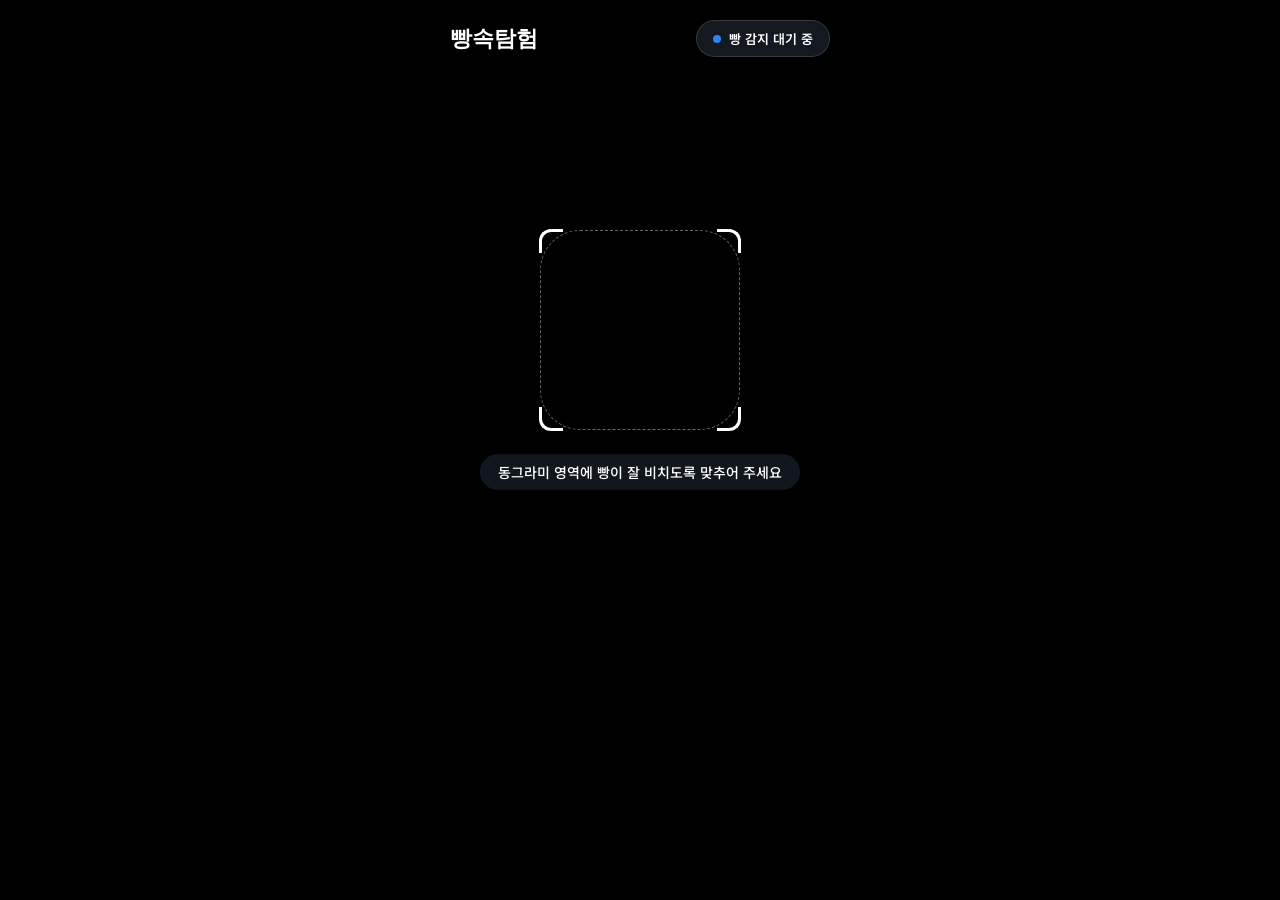
==== ar.html @ bdf353a8 "feat: Add clean ar.html for cache-bypassing Naver browser" ====
<!DOCTYPE html>
<html lang="ko">
<head>
    <meta charset="utf-8">
    <meta name="viewport" content="width=device-width, initial-scale=1.0, user-scalable=no">
    <title>빵속탐험 - 웹 AR</title>
    <link href="https://fonts.googleapis.com/css2?family=Noto+Sans+KR:wght@300;400;500;700;900&family=Outfit:wght@300;400;600;800&display=swap" rel="stylesheet">
    
    <!-- Link directly to the template CSS we created! -->
    <link rel="stylesheet" href="../Assets/WebGLTemplates/BreadAR/style.css">
    
    <style>
        /* Toast Alert message */
        #toast-alert {
            position: absolute;
            top: 24px;
            right: 24px;
            background: rgba(46, 204, 113, 0.95);
            color: white;
            padding: 12px 24px;
            border-radius: 16px;
            font-weight: 700;
            font-size: 13px;
            box-shadow: 0 8px 24px rgba(0,0,0,0.15);
            transform: translateY(-50px);
            opacity: 0;
            z-index: 600;
            transition: all 0.4s cubic-bezier(0.175, 0.885, 0.32, 1.275);
            pointer-events: none;
        }
        #toast-alert.show {
            transform: translateY(0);
            opacity: 1;
        }

        /* Real camera video styles */
        #webcam-video {
            position: absolute;
            top: 0;
            left: 0;
            width: 100%;
            height: 100%;
            object-fit: cover;
            z-index: 0;
        }

        /* Adjust UI overlay for preview layout */
        @media (min-width: 600px) {
            #web-ui-overlay {
                max-width: 420px;
                margin: 0 auto;
                position: relative;
                height: 100vh;
            }
        }
    </style>
</head>
<body>

    <!-- Real Camera Video Layer (100% visible, no placeholder overlays) -->
    <video id="webcam-video" autoplay playsinline muted></video>

    <!-- Toast message -->
    <div id="toast-alert">🔪 유니티 3D 단면 절단 애니메이션 명령 전송!</div>

    <!-- Frontend UI Overlay Layer (Toss Premium Design) -->
    <div id="web-ui-overlay">
        
        <!-- Header Status Bar -->
        <header class="app-header">
            <div class="logo">빵속탐험</div>
            <div id="scan-badge" class="badge badge-scan">
                <span class="pulse-dot"></span>
                <span id="badge-text">빵 감지 대기 중</span>
            </div>
        </header>

        <!-- Dynamic Reticle (Scan Guide) -->
        <div id="scan-guide" class="scan-guide-container">
            <div class="reticle-circle">
                <div class="corner top-left"></div>
                <div class="corner top-right"></div>
                <div class="corner bottom-left"></div>
                <div class="corner bottom-right"></div>
            </div>
            <p class="scan-instruction">동그라미 영역에 빵이 잘 비치도록 맞추어 주세요</p>
        </div>

        <!-- 3. Bottom Information Card (Figma to Web UI) -->
        <div id="bread-info-card" class="slide-card hidden">
            <div class="card-drag-handle"></div>
            
            <div class="card-header">
                <div class="bread-title-group">
                    <h2 id="bread-name">프리미엄 소금빵</h2>
                    <span id="bread-category" class="bread-tag">#시그니처</span>
                </div>
                <div class="price-tag" id="bread-price">3,500원</div>
            </div>

            <div class="card-body">
                <!-- Sweetness Traffic Light (당도 신호등) -->
                <div class="sweetness-container">
                    <span class="label">당도 신호등</span>
                    <div class="traffic-light-pill">
                        <div id="sugar-low" class="light-node">
                            <span class="dot"></span>
                            <span class="text">저당</span>
                        </div>
                        <div id="sugar-mid" class="light-node">
                            <span class="dot"></span>
                            <span class="text">보통</span>
                        </div>
                        <div id="sugar-high" class="light-node">
                            <span class="dot"></span>
                            <span class="text">고당</span>
                        </div>
                    </div>
                </div>

                <p id="bread-description" class="description-text">
                    프랑스 발효버터를 아낌없이 사용하여 겉은 바삭하고 속은 부드러운 오리지널 소금빵입니다. 한 입 물었을 때 버터 풍미가 입안에 가득 차오릅니다.
                </p>

                <!-- Interactive CTA Button -->
                <button id="slice-btn" class="toss-btn toss-btn-primary" onclick="requestSliceAnimation()">
                    🥐 3D 단면 썰어보기
                </button>
            </div>
        </div>

        <!-- 4. Recognition Failure Modal (3-time fail guide - Hidden in MVP) -->
        <div id="failure-modal" class="modal-overlay hidden">
            <div class="modal-card">
                <div class="modal-icon">😢</div>
                <h3 class="modal-title">빵이 잘 인식되지 않나요?</h3>
                <p class="modal-desc">
                    카메라 각도를 살짝 바꾸거나, 조명이 밝은 곳에서 빵이 화면 정중앙에 위치하도록 촬영해 보세요. 
                </p>
                <div class="modal-buttons">
                    <button class="toss-btn toss-btn-secondary" onclick="manualFallback()">
                        수동으로 정보 보기
                    </button>
                    <button class="toss-btn toss-btn-primary" onclick="retryScanning()">
                        다시 시도하기
                    </button>
                </div>
            </div>
        </div>

    </div>

    <!-- JavaScript Logic (Mocking Unity) -->
    <script>
        var breadDatabase = {
            "hamcheese_morning_bread": {
                name: "햄치즈 모닝빵",
                category: "#든든한한끼 #단짠단짠",
                price: "2,800원",
                sugar: "low",
                description: "부드럽고 촉촉한 모닝빵 속에 고소한 슬라이스 햄과 체다치즈가 가득 차 있어 입안 가득 짭조름함과 풍미를 선사합니다."
            },
            "salt_bread": {
                name: "소금빵",
                category: "#겉바속촉 #버터가득",
                price: "3,500원",
                sugar: "low",
                description: "프랑스 엘르앤비르 발효버터의 깊은 고소함과 말돈 천일염의 짭조름한 조화가 환상적인 베스트셀러 소금빵입니다."
            },
            "melon_bread": {
                name: "메론빵",
                category: "#달달바삭 #일본전통",
                price: "3,800원",
                sugar: "high",
                description: "바삭바삭 달콤한 메론 쿠키 껍질 속 촉촉하고 부드러운 우유 식빵 결이 숨어있는 입안 가득 행복해지는 메론빵입니다."
            },
            "croissant": {
                name: "크루아상",
                category: "#겹겹이예술 #바삭촉촉",
                price: "4,000원",
                sugar: "mid",
                description: "얇은 페이스트리 결이 겹겹이 살아있어 한 입 베어물면 파삭하게 부서지며 진한 버터 향을 발산하는 크루아상입니다."
            }
        };

        // Simulated function: On Bread Detected
        window.OnBreadDetected = function(breadId) {
            var bread = breadDatabase[breadId];
            if (!bread) return;

            // 1. Update UI Content
            document.getElementById("bread-name").innerText = bread.name;
            document.getElementById("bread-category").innerText = bread.category;
            document.getElementById("bread-price").innerText = bread.price;
            document.getElementById("bread-description").innerText = bread.description;

            // 2. Set Sweetness Traffic Light
            updateTrafficLight(bread.sugar);

            // 3. Update Status Badges
            document.getElementById("badge-text").innerText = "인식 성공!";
            var badge = document.getElementById("scan-badge");
            badge.className = "badge badge-success";

            // 4. Hide guide and slide up info card
            document.getElementById("scan-guide").classList.add("hidden");
            var card = document.getElementById("bread-info-card");
            card.classList.remove("hidden");
            card.classList.add("active");
            
            // 5. Hide failure modal if active
            document.getElementById("failure-modal").classList.add("hidden");
        };

        // Utility: Sweetness Traffic Light UI controller
        function updateTrafficLight(level) {
            document.getElementById("sugar-low").classList.remove("active");
            document.getElementById("sugar-mid").classList.remove("active");
            document.getElementById("sugar-high").classList.remove("active");

            if (level === "low") {
                document.getElementById("sugar-low").classList.add("active");
            } else if (level === "mid") {
                document.getElementById("sugar-mid").classList.add("active");
            } else if (level === "high") {
                document.getElementById("sugar-high").classList.add("active");
            }
        }

        // Simulate slice animation trigger
        function requestSliceAnimation() {
            var toast = document.getElementById("toast-alert");
            toast.classList.add("show");
            
            var btn = document.getElementById("slice-btn");
            btn.innerText = "🔪 3D 단면 절단 중...";
            btn.disabled = true;
            
            setTimeout(() => {
                toast.classList.remove("show");
                btn.innerText = "🥐 3D 단면 잘라보기";
                btn.disabled = false;
            }, 2500);
        }

        function retryScanning() {
            document.getElementById("scan-guide").classList.remove("hidden");
            
            document.getElementById("badge-text").innerText = "빵 감지 대기 중";
            var badge = document.getElementById("scan-badge");
            badge.className = "badge badge-scan";
            
            var card = document.getElementById("bread-info-card");
            card.classList.remove("active");
            card.classList.add("hidden");
        }

        // Start device camera and stream to background
        function startCamera() {
            const constraints = {
                video: {
                    facingMode: "environment" // Use rear-facing camera on mobile phones
                },
                audio: false
            };
            
            navigator.mediaDevices.getUserMedia(constraints)
                .then(function(stream) {
                    const video = document.getElementById("webcam-video");
                    video.srcObject = stream;
                    console.log("Webcam started successfully.");
                })
                .catch(function(err) {
                    console.error("Camera access error:", err);
                });
        }

        // Automatic hands-free state machine for mobile testing!
        function runAutoScanPipeline() {
            var reticle = document.querySelector(".reticle-circle");
            var instruction = document.querySelector(".scan-instruction");
            var badgeText = document.getElementById("badge-text");
            var badge = document.getElementById("scan-badge");

            // STEP 1: 카메라 켜짐과 동시에 인식 준비 상태 (0s ~ 3s)
            retryScanning();
            instruction.innerText = "동그라미 영역에 빵이 잘 비치도록 맞추어 주세요";
            instruction.style.color = "#ffffff";
            instruction.style.fontWeight = "500";
            
            // STEP 2: 빵 인식 시도 개시 (3s 경과 후)
            setTimeout(() => {
                console.log("[Auto Flow] 빵 인식 시도 1회차 개시...");
                startScanAttempt(1);
            }, 3000);

            function startScanAttempt(attemptNum) {
                // 하단 가이드 텍스트 및 조준선 효과 활성화
                badgeText.innerText = "빵 인식 중...";
                badge.className = "badge badge-scan";
                if (reticle) {
                    reticle.className = "reticle-circle analyzing";
                }
                if (instruction) {
                    instruction.innerText = "빵 인식 중...";
                    instruction.style.color = "var(--toss-blue)";
                    instruction.style.fontWeight = "700";
                }

                // 각 빵 인식 시도당 3.5초가 걸린다고 가정
                setTimeout(() => {
                    if (attemptNum < 3) {
                        // 실패 효과 연출 (빨간색 깜빡)
                        console.log(`[Auto Flow] 빵 인식 시도 ${attemptNum}회차 실패...`);
                        if (reticle) {
                            reticle.className = "reticle-circle failed-flash";
                        }
                        
                        // 0.6초간 실패 상태 노출 후 다음 시도 준비
                        setTimeout(() => {
                            startScanAttempt(attemptNum + 1);
                        }, 600);
                    } else {
                        // 3회차 최종 실패 전환 (네임택 인식 유도)
                        console.log("[Auto Flow] 3회 스캔 최종 실패! 네임택 모드로 전환합니다.");
                        if (reticle) {
                            reticle.className = "reticle-circle failed-flash";
                        }

                        setTimeout(() => {
                            // STEP 3: "빵 인식 실패.. 네임텍 인식해 주세요" 문구 띄우기 및 네임택 조준선 색 변경
                            badgeText.innerText = "네임텍 인식 대기 중";
                            if (reticle) {
                                reticle.className = "reticle-circle nametag-scanning";
                            }
                            if (instruction) {
                                instruction.innerText = "빵 인식 실패.. 네임텍 인식해 주세요";
                                instruction.style.color = "var(--warning-yellow)";
                                instruction.style.fontWeight = "700";
                            }

                            // STEP 4: 네임택 스캔 시도 (4초 후 성공)
                            setTimeout(() => {
                                console.log("[Auto Flow] 네임택 인식 성공!");
                                if (reticle) {
                                    reticle.className = "reticle-circle success-green";
                                }
                                if (instruction) {
                                    instruction.innerText = "인식 성공!";
                                    instruction.style.color = "var(--success-green)";
                                    instruction.style.fontWeight = "800";
                                }

                                // 1.2초 후 하단 Toss 시트 부드럽게 활성화하며 조준선 페이드아웃
                                setTimeout(() => {
                                    window.OnBreadDetected("hamcheese_morning_bread");
                                    if (reticle) {
                                        reticle.classList.remove("success-green");
                                    }
                                }, 1200);

                            }, 4000); // 네임택 스캔에 걸리는 시간

                        }, 600);
                    }
                }, 3500); // 1회 시도당 걸리는 시간
            }
        }

        window.onload = function() {
            startCamera();
            runAutoScanPipeline();
        };
    </script>
</body>
</html>
---- Assets/WebGLTemplates/BreadAR/style.css ----
/* Premium WebGL AR Overlay UI - Toss Design System (TDS) Inspired */
:root {
    --toss-blue: #3182f6;
    --toss-blue-hover: #1b64da;
    --toss-blue-light: rgba(49, 130, 246, 0.1);
    --text-primary: #191f28;
    --text-secondary: #4e5968;
    --text-tertiary: #8b95a1;
    --bg-light: #f2f4f6;
    --border-light: rgba(242, 244, 246, 0.8);
    --success-green: #2ecc71;
    --warning-yellow: #f39c12;
    --danger-red: #e74c3c;
    --glass-bg: rgba(255, 255, 255, 0.72);
    --glass-border: rgba(255, 255, 255, 0.45);
    --shadow-premium: 0 16px 48px rgba(0, 0, 0, 0.09);
    --font-family: 'Noto Sans KR', 'Outfit', -apple-system, BlinkMacSystemFont, sans-serif;
}

* {
    box-sizing: border-box;
    margin: 0;
    padding: 0;
    -webkit-tap-highlight-color: transparent;
}

html, body {
    width: 100%;
    height: 100%;
    overflow: hidden;
    background-color: #000; /* Dark background to enhance AR camera experience */
    font-family: var(--font-family);
    -webkit-font-smoothing: antialiased;
    -moz-osx-font-smoothing: grayscale;
}

/* ==========================================
   1. Background Unity WebGL Container
   ========================================== */
#unity-container {
    position: absolute;
    width: 100%;
    height: 100%;
    left: 0;
    top: 0;
    z-index: 1;
}

#unity-canvas {
    width: 100%;
    height: 100%;
    display: block;
}

/* Elegant Preloader Overlay */
#unity-loading-bar {
    position: absolute;
    left: 0;
    top: 0;
    width: 100%;
    height: 100%;
    background-color: #ffffff;
    z-index: 1000;
    display: flex;
    justify-content: center;
    align-items: center;
    transition: opacity 0.5s cubic-bezier(0.16, 1, 0.3, 1);
}

.loading-content {
    text-align: center;
    width: 80%;
    max-width: 320px;
}

.loading-logo {
    font-size: 54px;
    margin-bottom: 24px;
    animation: pulse 1.8s infinite ease-in-out;
}

.loading-title {
    font-size: 20px;
    font-weight: 700;
    color: var(--text-primary);
    margin-bottom: 12px;
}

.progress-bar-container {
    width: 100%;
    height: 6px;
    background-color: #e5ebf2;
    border-radius: 99px;
    overflow: hidden;
    margin-bottom: 16px;
}

#unity-progress-bar-full {
    height: 100%;
    width: 0%;
    background-color: var(--toss-blue);
    border-radius: 99px;
    transition: width 0.2s ease-out;
}

.loading-status {
    font-size: 13px;
    color: var(--text-tertiary);
    line-height: 1.5;
}

/* ==========================================
   2. Foreground Floating UI Overlay
   ========================================== */
#web-ui-overlay {
    position: absolute;
    left: 0;
    top: 0;
    width: 100%;
    height: 100%;
    z-index: 10;
    pointer-events: none; /* Let clicks pass through to Unity AR unless hitting specific UI elements */
    display: flex;
    flex-direction: column;
    justify-content: space-between;
    padding: 20px;
}

#web-ui-overlay * {
    pointer-events: auto; /* Re-enable pointer events for UI items */
}

/* Header UI */
.app-header {
    width: 100%;
    display: flex;
    justify-content: space-between;
    align-items: center;
    z-index: 20;
}

.logo {
    font-family: 'Outfit', sans-serif;
    font-weight: 800;
    font-size: 22px;
    color: #ffffff;
    text-shadow: 0 2px 10px rgba(0,0,0,0.3);
}

.badge {
    display: inline-flex;
    align-items: center;
    padding: 8px 16px;
    border-radius: 99px;
    font-size: 13px;
    font-weight: 600;
    box-shadow: 0 4px 16px rgba(0,0,0,0.15);
    backdrop-filter: blur(12px);
    transition: all 0.3s cubic-bezier(0.16, 1, 0.3, 1);
}

.badge-scan {
    background-color: rgba(25, 31, 40, 0.8);
    color: #ffffff;
    border: 1px solid rgba(255, 255, 255, 0.15);
}

.badge-success {
    background-color: rgba(46, 204, 113, 0.9);
    color: #ffffff;
    border: 1px solid rgba(46, 204, 113, 0.2);
}

.pulse-dot {
    width: 8px;
    height: 8px;
    background-color: var(--toss-blue);
    border-radius: 50%;
    margin-right: 8px;
    animation: flash 1.5s infinite;
}

/* Scan Target Reticle Guide */
.scan-guide-container {
    position: absolute;
    top: 40%;
    left: 50%;
    transform: translate(-50%, -50%);
    display: flex;
    flex-direction: column;
    align-items: center;
    width: 100%;
    z-index: 5;
    pointer-events: none !important;
}

.reticle-circle {
    width: 200px;
    height: 200px;
    border: 1.5px dashed rgba(255, 255, 255, 0.4);
    border-radius: 40px;
    position: relative;
    box-shadow: 0 0 0 2000px rgba(0, 0, 0, 0.25);
    animation: reticle-pulse 3s infinite ease-in-out;
    transition: all 0.4s ease-in-out;
}

.reticle-circle.analyzing {
    border-color: var(--toss-blue);
    border-style: dashed;
    animation: reticle-spin 4s linear infinite, reticle-pulse-blue 1.5s infinite ease-in-out;
}

.reticle-circle.failed-flash {
    border-color: var(--danger-red) !important;
    border-style: solid !important;
    animation: reticle-pulse-red 0.5s ease-in-out !important;
}

.reticle-circle.nametag-scanning {
    border-color: var(--warning-yellow) !important;
    border-style: dashed !important;
    animation: reticle-spin 4s linear infinite, reticle-pulse-orange 1.5s infinite ease-in-out !important;
}

.reticle-circle.success-green {
    border-color: var(--success-green) !important;
    border-style: solid !important;
    animation: reticle-pulse-green 1.5s infinite ease-in-out !important;
}

@keyframes reticle-spin {
    0% { transform: rotate(0deg); }
    100% { transform: rotate(360deg); }
}

@keyframes reticle-pulse-blue {
    0%, 100% { box-shadow: 0 0 0 2000px rgba(0, 0, 0, 0.25), 0 0 15px rgba(49, 130, 246, 0.2); }
    50% { box-shadow: 0 0 0 2000px rgba(0, 0, 0, 0.25), 0 0 30px rgba(49, 130, 246, 0.6); }
}

@keyframes reticle-pulse-red {
    0%, 100% { box-shadow: 0 0 0 2000px rgba(0, 0, 0, 0.25), 0 0 0px rgba(231, 76, 60, 0); }
    50% { box-shadow: 0 0 0 2000px rgba(0, 0, 0, 0.25), 0 0 40px rgba(231, 76, 60, 0.8); }
}

@keyframes reticle-pulse-orange {
    0%, 100% { box-shadow: 0 0 0 2000px rgba(0, 0, 0, 0.25), 0 0 15px rgba(243, 156, 18, 0.2); }
    50% { box-shadow: 0 0 0 2000px rgba(0, 0, 0, 0.25), 0 0 30px rgba(243, 156, 18, 0.6); }
}

@keyframes reticle-pulse-green {
    0%, 100% { box-shadow: 0 0 0 2000px rgba(0, 0, 0, 0.25), 0 0 15px rgba(46, 204, 113, 0.2); }
    50% { box-shadow: 0 0 0 2000px rgba(0, 0, 0, 0.25), 0 0 35px rgba(46, 204, 113, 0.7); }
}

.corner {
    position: absolute;
    width: 24px;
    height: 24px;
    border: 3.5px solid #ffffff;
    pointer-events: none;
}

.top-left { top: -2px; left: -2px; border-right: none; border-bottom: none; border-top-left-radius: 12px;}
.top-right { top: -2px; right: -2px; border-left: none; border-bottom: none; border-top-right-radius: 12px;}
.bottom-left { bottom: -2px; left: -2px; border-right: none; border-top: none; border-bottom-left-radius: 12px;}
.bottom-right { bottom: -2px; right: -2px; border-left: none; border-top: none; border-bottom-right-radius: 12px;}

.scan-instruction {
    margin-top: 24px;
    color: #ffffff;
    font-size: 14px;
    font-weight: 500;
    text-align: center;
    background-color: rgba(25, 31, 40, 0.75);
    padding: 8px 18px;
    border-radius: 99px;
    box-shadow: 0 4px 16px rgba(0,0,0,0.15);
    backdrop-filter: blur(8px);
    max-width: 85%;
}

/* ==========================================
   3. Toss Style Bottom Information Card
   ========================================== */
.slide-card {
    width: 100%;
    max-width: 480px;
    margin: 0 auto;
    background: var(--glass-bg);
    border: 1px solid var(--glass-border);
    border-radius: 28px;
    padding: 24px;
    box-shadow: var(--shadow-premium);
    backdrop-filter: blur(28px) saturate(190%);
    -webkit-backdrop-filter: blur(28px) saturate(190%);
    z-index: 30;
    transform: translateY(120%);
    transition: transform 0.45s cubic-bezier(0.16, 1, 0.3, 1);
}

.slide-card.active {
    transform: translateY(0);
}

.card-drag-handle {
    width: 36px;
    height: 5px;
    background-color: rgba(78, 89, 104, 0.15);
    border-radius: 99px;
    margin: -10px auto 18px auto;
}

.card-header {
    display: flex;
    justify-content: space-between;
    align-items: flex-start;
    margin-bottom: 18px;
}

.bread-title-group h2 {
    font-size: 22px;
    font-weight: 800;
    color: var(--text-primary);
    margin-bottom: 6px;
    letter-spacing: -0.5px;
}

.bread-tag {
    font-size: 12px;
    color: var(--toss-blue);
    font-weight: 600;
}

.price-tag {
    background-color: var(--toss-blue-light);
    color: var(--toss-blue);
    padding: 6px 12px;
    border-radius: 12px;
    font-weight: 700;
    font-size: 15px;
}

.card-body {
    display: flex;
    flex-direction: column;
    gap: 16px;
}

.description-text {
    font-size: 14px;
    color: var(--text-secondary);
    line-height: 1.6;
    font-weight: 400;
}

/* Sweetness Traffic Light (당도 신호등) */
.sweetness-container {
    display: flex;
    align-items: center;
    justify-content: space-between;
    background-color: rgba(242, 244, 246, 0.6);
    padding: 12px 16px;
    border-radius: 16px;
    border: 1px solid var(--border-light);
}

.sweetness-container .label {
    font-size: 13px;
    font-weight: 600;
    color: var(--text-secondary);
}

.traffic-light-pill {
    display: flex;
    gap: 8px;
    background-color: #e5ebf2;
    padding: 4px;
    border-radius: 99px;
}

.light-node {
    display: flex;
    align-items: center;
    gap: 5px;
    padding: 6px 12px;
    border-radius: 99px;
    opacity: 0.4;
    transition: all 0.3s cubic-bezier(0.16, 1, 0.3, 1);
}

.light-node .dot {
    width: 7px;
    height: 7px;
    border-radius: 50%;
    background-color: #8b95a1;
}

.light-node .text {
    font-size: 11px;
    font-weight: 700;
}

/* Low Sugar styling (Green) */
#sugar-low.active {
    background-color: #ffffff;
    opacity: 1;
    box-shadow: 0 4px 10px rgba(0,0,0,0.06);
}
#sugar-low.active .dot { background-color: var(--success-green); box-shadow: 0 0 8px var(--success-green); }
#sugar-low.active .text { color: var(--success-green); }

/* Mid Sugar styling (Yellow) */
#sugar-mid.active {
    background-color: #ffffff;
    opacity: 1;
    box-shadow: 0 4px 10px rgba(0,0,0,0.06);
}
#sugar-mid.active .dot { background-color: var(--warning-yellow); box-shadow: 0 0 8px var(--warning-yellow); }
#sugar-mid.active .text { color: var(--warning-yellow); }

/* High Sugar styling (Red) */
#sugar-high.active {
    background-color: #ffffff;
    opacity: 1;
    box-shadow: 0 4px 10px rgba(0,0,0,0.06);
}
#sugar-high.active .dot { background-color: var(--danger-red); box-shadow: 0 0 8px var(--danger-red); }
#sugar-high.active .text { color: var(--danger-red); }


/* Buttons */
.toss-btn {
    width: 100%;
    padding: 16px;
    border: none;
    border-radius: 18px;
    font-size: 15px;
    font-weight: 700;
    cursor: pointer;
    transition: all 0.2s ease-in-out;
}

.toss-btn-primary {
    background-color: var(--toss-blue);
    color: #ffffff;
}

.toss-btn-primary:active {
    background-color: var(--toss-blue-hover);
    transform: scale(0.98);
}

.toss-btn-primary:disabled {
    background-color: #b0d1ff;
    cursor: not-allowed;
}

.toss-btn-secondary {
    background-color: var(--bg-light);
    color: var(--text-secondary);
}

.toss-btn-secondary:active {
    background-color: #e5ebf2;
    transform: scale(0.98);
}

/* ==========================================
   4. Recognition Failure Modal (3-time fail guide)
   ========================================== */
.modal-overlay {
    position: absolute;
    left: 0;
    top: 0;
    width: 100%;
    height: 100%;
    background-color: rgba(0, 0, 0, 0.45);
    backdrop-filter: blur(12px);
    -webkit-backdrop-filter: blur(12px);
    z-index: 100;
    display: flex;
    justify-content: center;
    align-items: center;
    padding: 24px;
}

.modal-card {
    width: 100%;
    max-width: 360px;
    background: #ffffff;
    border-radius: 28px;
    padding: 28px;
    text-align: center;
    box-shadow: var(--shadow-premium);
    animation: zoom-in 0.3s cubic-bezier(0.16, 1, 0.3, 1);
}

.modal-icon {
    font-size: 48px;
    margin-bottom: 16px;
}

.modal-title {
    font-size: 18px;
    font-weight: 800;
    color: var(--text-primary);
    margin-bottom: 10px;
}

.modal-desc {
    font-size: 13px;
    color: var(--text-secondary);
    line-height: 1.6;
    margin-bottom: 24px;
}

.modal-buttons {
    display: flex;
    flex-direction: column;
    gap: 8px;
}

.modal-buttons .toss-btn {
    padding: 14px;
}

/* ==========================================
   Utilities & Animations
   ========================================== */
.hidden {
    display: none !important;
}

@keyframes flash {
    0%, 100% { opacity: 1; }
    50% { opacity: 0.3; }
}

@keyframes pulse {
    0%, 100% { transform: scale(1); }
    50% { transform: scale(1.15); }
}

@keyframes reticle-pulse {
    0%, 100% { transform: scale(1); opacity: 0.8; }
    50% { transform: scale(1.05); opacity: 1; }
}

@keyframes zoom-in {
    0% { transform: scale(0.9); opacity: 0; }
    100% { transform: scale(1); opacity: 1; }
}
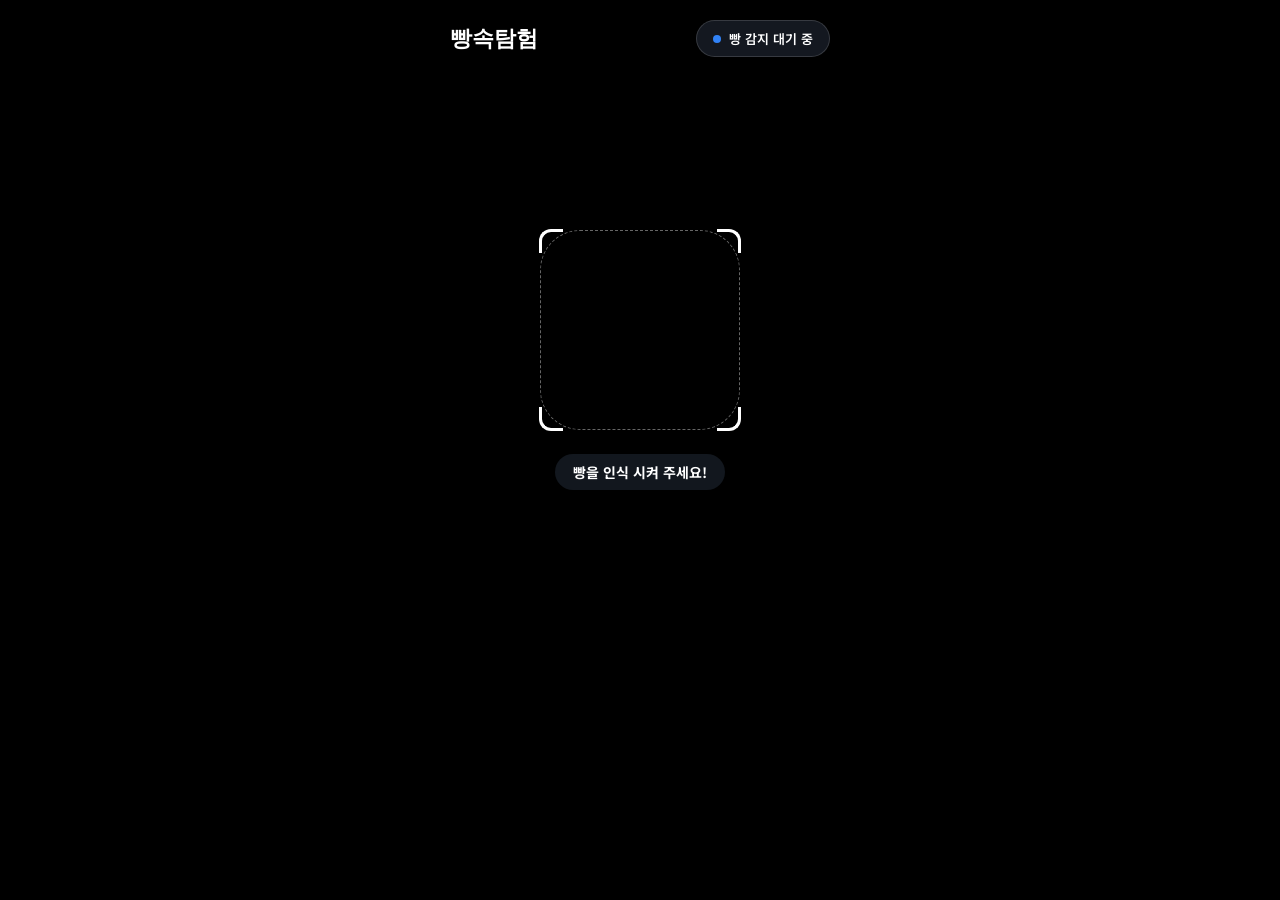
==== commit 7b37961b: "fix: Copy style.css and update scan texts" ====
--- a/ar.html
+++ b/ar.html
@@ -6,8 +6,8 @@
     <title>빵속탐험 - 웹 AR</title>
     <link href="https://fonts.googleapis.com/css2?family=Noto+Sans+KR:wght@300;400;500;700;900&family=Outfit:wght@300;400;600;800&display=swap" rel="stylesheet">
     
-    <!-- Link directly to the template CSS we created! -->
-    <link rel="stylesheet" href="../Assets/WebGLTemplates/BreadAR/style.css">
+    <!-- Link directly to the copied CSS inside scratch! -->
+    <link rel="stylesheet" href="style.css">
     
     <style>
         /* Toast Alert message */
@@ -269,9 +269,22 @@
                     const video = document.getElementById("webcam-video");
                     video.srcObject = stream;
                     console.log("Webcam started successfully.");
+                    
+                    // Start the scanning sequence ONLY when camera feed is actually rendering!
+                    video.onplaying = function() {
+                        if (!window.isPipelineRunning) {
+                            window.isPipelineRunning = true;
+                            runAutoScanPipeline();
+                        }
+                    };
                 })
                 .catch(function(err) {
                     console.error("Camera access error:", err);
+                    // Fallback to start pipeline even if camera stream fails
+                    if (!window.isPipelineRunning) {
+                        window.isPipelineRunning = true;
+                        runAutoScanPipeline();
+                    }
                 });
         }
 
@@ -282,11 +295,11 @@
             var badgeText = document.getElementById("badge-text");
             var badge = document.getElementById("scan-badge");
 
-            // STEP 1: 카메라 켜짐과 동시에 인식 준비 상태 (0s ~ 3s)
+            // STEP 1: 카메라 켜짐과 동시에 인식 준비 상태 ("빵을 인식 시켜 주세요!")
             retryScanning();
-            instruction.innerText = "동그라미 영역에 빵이 잘 비치도록 맞추어 주세요";
+            instruction.innerText = "빵을 인식 시켜 주세요!";
             instruction.style.color = "#ffffff";
-            instruction.style.fontWeight = "500";
+            instruction.style.fontWeight = "700";
             
             // STEP 2: 빵 인식 시도 개시 (3s 경과 후)
             setTimeout(() => {
@@ -295,14 +308,14 @@
             }, 3000);
 
             function startScanAttempt(attemptNum) {
-                // 하단 가이드 텍스트 및 조준선 효과 활성화
+                // 하단 가이드 텍스트 및 조준선 효과 활성화 ("빵인식 중..")
                 badgeText.innerText = "빵 인식 중...";
                 badge.className = "badge badge-scan";
                 if (reticle) {
                     reticle.className = "reticle-circle analyzing";
                 }
                 if (instruction) {
-                    instruction.innerText = "빵 인식 중...";
+                    instruction.innerText = "빵인식 중..";
                     instruction.style.color = "var(--toss-blue)";
                     instruction.style.fontWeight = "700";
                 }
@@ -369,7 +382,6 @@
 
         window.onload = function() {
             startCamera();
-            runAutoScanPipeline();
         };
     </script>
 </body>
--- a/style.css
+++ b/style.css
@@ -0,0 +1,554 @@
+/* Premium WebGL AR Overlay UI - Toss Design System (TDS) Inspired */
+:root {
+    --toss-blue: #3182f6;
+    --toss-blue-hover: #1b64da;
+    --toss-blue-light: rgba(49, 130, 246, 0.1);
+    --text-primary: #191f28;
+    --text-secondary: #4e5968;
+    --text-tertiary: #8b95a1;
+    --bg-light: #f2f4f6;
+    --border-light: rgba(242, 244, 246, 0.8);
+    --success-green: #2ecc71;
+    --warning-yellow: #f39c12;
+    --danger-red: #e74c3c;
+    --glass-bg: rgba(255, 255, 255, 0.72);
+    --glass-border: rgba(255, 255, 255, 0.45);
+    --shadow-premium: 0 16px 48px rgba(0, 0, 0, 0.09);
+    --font-family: 'Noto Sans KR', 'Outfit', -apple-system, BlinkMacSystemFont, sans-serif;
+}
+
+* {
+    box-sizing: border-box;
+    margin: 0;
+    padding: 0;
+    -webkit-tap-highlight-color: transparent;
+}
+
+html, body {
+    width: 100%;
+    height: 100%;
+    overflow: hidden;
+    background-color: #000; /* Dark background to enhance AR camera experience */
+    font-family: var(--font-family);
+    -webkit-font-smoothing: antialiased;
+    -moz-osx-font-smoothing: grayscale;
+}
+
+/* ==========================================
+   1. Background Unity WebGL Container
+   ========================================== */
+#unity-container {
+    position: absolute;
+    width: 100%;
+    height: 100%;
+    left: 0;
+    top: 0;
+    z-index: 1;
+}
+
+#unity-canvas {
+    width: 100%;
+    height: 100%;
+    display: block;
+}
+
+/* Elegant Preloader Overlay */
+#unity-loading-bar {
+    position: absolute;
+    left: 0;
+    top: 0;
+    width: 100%;
+    height: 100%;
+    background-color: #ffffff;
+    z-index: 1000;
+    display: flex;
+    justify-content: center;
+    align-items: center;
+    transition: opacity 0.5s cubic-bezier(0.16, 1, 0.3, 1);
+}
+
+.loading-content {
+    text-align: center;
+    width: 80%;
+    max-width: 320px;
+}
+
+.loading-logo {
+    font-size: 54px;
+    margin-bottom: 24px;
+    animation: pulse 1.8s infinite ease-in-out;
+}
+
+.loading-title {
+    font-size: 20px;
+    font-weight: 700;
+    color: var(--text-primary);
+    margin-bottom: 12px;
+}
+
+.progress-bar-container {
+    width: 100%;
+    height: 6px;
+    background-color: #e5ebf2;
+    border-radius: 99px;
+    overflow: hidden;
+    margin-bottom: 16px;
+}
+
+#unity-progress-bar-full {
+    height: 100%;
+    width: 0%;
+    background-color: var(--toss-blue);
+    border-radius: 99px;
+    transition: width 0.2s ease-out;
+}
+
+.loading-status {
+    font-size: 13px;
+    color: var(--text-tertiary);
+    line-height: 1.5;
+}
+
+/* ==========================================
+   2. Foreground Floating UI Overlay
+   ========================================== */
+#web-ui-overlay {
+    position: absolute;
+    left: 0;
+    top: 0;
+    width: 100%;
+    height: 100%;
+    z-index: 10;
+    pointer-events: none; /* Let clicks pass through to Unity AR unless hitting specific UI elements */
+    display: flex;
+    flex-direction: column;
+    justify-content: space-between;
+    padding: 20px;
+}
+
+#web-ui-overlay * {
+    pointer-events: auto; /* Re-enable pointer events for UI items */
+}
+
+/* Header UI */
+.app-header {
+    width: 100%;
+    display: flex;
+    justify-content: space-between;
+    align-items: center;
+    z-index: 20;
+}
+
+.logo {
+    font-family: 'Outfit', sans-serif;
+    font-weight: 800;
+    font-size: 22px;
+    color: #ffffff;
+    text-shadow: 0 2px 10px rgba(0,0,0,0.3);
+}
+
+.badge {
+    display: inline-flex;
+    align-items: center;
+    padding: 8px 16px;
+    border-radius: 99px;
+    font-size: 13px;
+    font-weight: 600;
+    box-shadow: 0 4px 16px rgba(0,0,0,0.15);
+    backdrop-filter: blur(12px);
+    transition: all 0.3s cubic-bezier(0.16, 1, 0.3, 1);
+}
+
+.badge-scan {
+    background-color: rgba(25, 31, 40, 0.8);
+    color: #ffffff;
+    border: 1px solid rgba(255, 255, 255, 0.15);
+}
+
+.badge-success {
+    background-color: rgba(46, 204, 113, 0.9);
+    color: #ffffff;
+    border: 1px solid rgba(46, 204, 113, 0.2);
+}
+
+.pulse-dot {
+    width: 8px;
+    height: 8px;
+    background-color: var(--toss-blue);
+    border-radius: 50%;
+    margin-right: 8px;
+    animation: flash 1.5s infinite;
+}
+
+/* Scan Target Reticle Guide */
+.scan-guide-container {
+    position: absolute;
+    top: 40%;
+    left: 50%;
+    transform: translate(-50%, -50%);
+    display: flex;
+    flex-direction: column;
+    align-items: center;
+    width: 100%;
+    z-index: 5;
+    pointer-events: none !important;
+}
+
+.reticle-circle {
+    width: 200px;
+    height: 200px;
+    border: 1.5px dashed rgba(255, 255, 255, 0.4);
+    border-radius: 40px;
+    position: relative;
+    box-shadow: 0 0 0 2000px rgba(0, 0, 0, 0.25);
+    animation: reticle-pulse 3s infinite ease-in-out;
+    transition: all 0.4s ease-in-out;
+}
+
+.reticle-circle.analyzing {
+    border-color: var(--toss-blue);
+    border-style: dashed;
+    animation: reticle-spin 4s linear infinite, reticle-pulse-blue 1.5s infinite ease-in-out;
+}
+
+.reticle-circle.failed-flash {
+    border-color: var(--danger-red) !important;
+    border-style: solid !important;
+    animation: reticle-pulse-red 0.5s ease-in-out !important;
+}
+
+.reticle-circle.nametag-scanning {
+    border-color: var(--warning-yellow) !important;
+    border-style: dashed !important;
+    animation: reticle-spin 4s linear infinite, reticle-pulse-orange 1.5s infinite ease-in-out !important;
+}
+
+.reticle-circle.success-green {
+    border-color: var(--success-green) !important;
+    border-style: solid !important;
+    animation: reticle-pulse-green 1.5s infinite ease-in-out !important;
+}
+
+@keyframes reticle-spin {
+    0% { transform: rotate(0deg); }
+    100% { transform: rotate(360deg); }
+}
+
+@keyframes reticle-pulse-blue {
+    0%, 100% { box-shadow: 0 0 0 2000px rgba(0, 0, 0, 0.25), 0 0 15px rgba(49, 130, 246, 0.2); }
+    50% { box-shadow: 0 0 0 2000px rgba(0, 0, 0, 0.25), 0 0 30px rgba(49, 130, 246, 0.6); }
+}
+
+@keyframes reticle-pulse-red {
+    0%, 100% { box-shadow: 0 0 0 2000px rgba(0, 0, 0, 0.25), 0 0 0px rgba(231, 76, 60, 0); }
+    50% { box-shadow: 0 0 0 2000px rgba(0, 0, 0, 0.25), 0 0 40px rgba(231, 76, 60, 0.8); }
+}
+
+@keyframes reticle-pulse-orange {
+    0%, 100% { box-shadow: 0 0 0 2000px rgba(0, 0, 0, 0.25), 0 0 15px rgba(243, 156, 18, 0.2); }
+    50% { box-shadow: 0 0 0 2000px rgba(0, 0, 0, 0.25), 0 0 30px rgba(243, 156, 18, 0.6); }
+}
+
+@keyframes reticle-pulse-green {
+    0%, 100% { box-shadow: 0 0 0 2000px rgba(0, 0, 0, 0.25), 0 0 15px rgba(46, 204, 113, 0.2); }
+    50% { box-shadow: 0 0 0 2000px rgba(0, 0, 0, 0.25), 0 0 35px rgba(46, 204, 113, 0.7); }
+}
+
+.corner {
+    position: absolute;
+    width: 24px;
+    height: 24px;
+    border: 3.5px solid #ffffff;
+    pointer-events: none;
+}
+
+.top-left { top: -2px; left: -2px; border-right: none; border-bottom: none; border-top-left-radius: 12px;}
+.top-right { top: -2px; right: -2px; border-left: none; border-bottom: none; border-top-right-radius: 12px;}
+.bottom-left { bottom: -2px; left: -2px; border-right: none; border-top: none; border-bottom-left-radius: 12px;}
+.bottom-right { bottom: -2px; right: -2px; border-left: none; border-top: none; border-bottom-right-radius: 12px;}
+
+.scan-instruction {
+    margin-top: 24px;
+    color: #ffffff;
+    font-size: 14px;
+    font-weight: 500;
+    text-align: center;
+    background-color: rgba(25, 31, 40, 0.75);
+    padding: 8px 18px;
+    border-radius: 99px;
+    box-shadow: 0 4px 16px rgba(0,0,0,0.15);
+    backdrop-filter: blur(8px);
+    max-width: 85%;
+}
+
+/* ==========================================
+   3. Toss Style Bottom Information Card
+   ========================================== */
+.slide-card {
+    width: 100%;
+    max-width: 480px;
+    margin: 0 auto;
+    background: var(--glass-bg);
+    border: 1px solid var(--glass-border);
+    border-radius: 28px;
+    padding: 24px;
+    box-shadow: var(--shadow-premium);
+    backdrop-filter: blur(28px) saturate(190%);
+    -webkit-backdrop-filter: blur(28px) saturate(190%);
+    z-index: 30;
+    transform: translateY(120%);
+    transition: transform 0.45s cubic-bezier(0.16, 1, 0.3, 1);
+}
+
+.slide-card.active {
+    transform: translateY(0);
+}
+
+.card-drag-handle {
+    width: 36px;
+    height: 5px;
+    background-color: rgba(78, 89, 104, 0.15);
+    border-radius: 99px;
+    margin: -10px auto 18px auto;
+}
+
+.card-header {
+    display: flex;
+    justify-content: space-between;
+    align-items: flex-start;
+    margin-bottom: 18px;
+}
+
+.bread-title-group h2 {
+    font-size: 22px;
+    font-weight: 800;
+    color: var(--text-primary);
+    margin-bottom: 6px;
+    letter-spacing: -0.5px;
+}
+
+.bread-tag {
+    font-size: 12px;
+    color: var(--toss-blue);
+    font-weight: 600;
+}
+
+.price-tag {
+    background-color: var(--toss-blue-light);
+    color: var(--toss-blue);
+    padding: 6px 12px;
+    border-radius: 12px;
+    font-weight: 700;
+    font-size: 15px;
+}
+
+.card-body {
+    display: flex;
+    flex-direction: column;
+    gap: 16px;
+}
+
+.description-text {
+    font-size: 14px;
+    color: var(--text-secondary);
+    line-height: 1.6;
+    font-weight: 400;
+}
+
+/* Sweetness Traffic Light (당도 신호등) */
+.sweetness-container {
+    display: flex;
+    align-items: center;
+    justify-content: space-between;
+    background-color: rgba(242, 244, 246, 0.6);
+    padding: 12px 16px;
+    border-radius: 16px;
+    border: 1px solid var(--border-light);
+}
+
+.sweetness-container .label {
+    font-size: 13px;
+    font-weight: 600;
+    color: var(--text-secondary);
+}
+
+.traffic-light-pill {
+    display: flex;
+    gap: 8px;
+    background-color: #e5ebf2;
+    padding: 4px;
+    border-radius: 99px;
+}
+
+.light-node {
+    display: flex;
+    align-items: center;
+    gap: 5px;
+    padding: 6px 12px;
+    border-radius: 99px;
+    opacity: 0.4;
+    transition: all 0.3s cubic-bezier(0.16, 1, 0.3, 1);
+}
+
+.light-node .dot {
+    width: 7px;
+    height: 7px;
+    border-radius: 50%;
+    background-color: #8b95a1;
+}
+
+.light-node .text {
+    font-size: 11px;
+    font-weight: 700;
+}
+
+/* Low Sugar styling (Green) */
+#sugar-low.active {
+    background-color: #ffffff;
+    opacity: 1;
+    box-shadow: 0 4px 10px rgba(0,0,0,0.06);
+}
+#sugar-low.active .dot { background-color: var(--success-green); box-shadow: 0 0 8px var(--success-green); }
+#sugar-low.active .text { color: var(--success-green); }
+
+/* Mid Sugar styling (Yellow) */
+#sugar-mid.active {
+    background-color: #ffffff;
+    opacity: 1;
+    box-shadow: 0 4px 10px rgba(0,0,0,0.06);
+}
+#sugar-mid.active .dot { background-color: var(--warning-yellow); box-shadow: 0 0 8px var(--warning-yellow); }
+#sugar-mid.active .text { color: var(--warning-yellow); }
+
+/* High Sugar styling (Red) */
+#sugar-high.active {
+    background-color: #ffffff;
+    opacity: 1;
+    box-shadow: 0 4px 10px rgba(0,0,0,0.06);
+}
+#sugar-high.active .dot { background-color: var(--danger-red); box-shadow: 0 0 8px var(--danger-red); }
+#sugar-high.active .text { color: var(--danger-red); }
+
+
+/* Buttons */
+.toss-btn {
+    width: 100%;
+    padding: 16px;
+    border: none;
+    border-radius: 18px;
+    font-size: 15px;
+    font-weight: 700;
+    cursor: pointer;
+    transition: all 0.2s ease-in-out;
+}
+
+.toss-btn-primary {
+    background-color: var(--toss-blue);
+    color: #ffffff;
+}
+
+.toss-btn-primary:active {
+    background-color: var(--toss-blue-hover);
+    transform: scale(0.98);
+}
+
+.toss-btn-primary:disabled {
+    background-color: #b0d1ff;
+    cursor: not-allowed;
+}
+
+.toss-btn-secondary {
+    background-color: var(--bg-light);
+    color: var(--text-secondary);
+}
+
+.toss-btn-secondary:active {
+    background-color: #e5ebf2;
+    transform: scale(0.98);
+}
+
+/* ==========================================
+   4. Recognition Failure Modal (3-time fail guide)
+   ========================================== */
+.modal-overlay {
+    position: absolute;
+    left: 0;
+    top: 0;
+    width: 100%;
+    height: 100%;
+    background-color: rgba(0, 0, 0, 0.45);
+    backdrop-filter: blur(12px);
+    -webkit-backdrop-filter: blur(12px);
+    z-index: 100;
+    display: flex;
+    justify-content: center;
+    align-items: center;
+    padding: 24px;
+}
+
+.modal-card {
+    width: 100%;
+    max-width: 360px;
+    background: #ffffff;
+    border-radius: 28px;
+    padding: 28px;
+    text-align: center;
+    box-shadow: var(--shadow-premium);
+    animation: zoom-in 0.3s cubic-bezier(0.16, 1, 0.3, 1);
+}
+
+.modal-icon {
+    font-size: 48px;
+    margin-bottom: 16px;
+}
+
+.modal-title {
+    font-size: 18px;
+    font-weight: 800;
+    color: var(--text-primary);
+    margin-bottom: 10px;
+}
+
+.modal-desc {
+    font-size: 13px;
+    color: var(--text-secondary);
+    line-height: 1.6;
+    margin-bottom: 24px;
+}
+
+.modal-buttons {
+    display: flex;
+    flex-direction: column;
+    gap: 8px;
+}
+
+.modal-buttons .toss-btn {
+    padding: 14px;
+}
+
+/* ==========================================
+   Utilities & Animations
+   ========================================== */
+.hidden {
+    display: none !important;
+}
+
+@keyframes flash {
+    0%, 100% { opacity: 1; }
+    50% { opacity: 0.3; }
+}
+
+@keyframes pulse {
+    0%, 100% { transform: scale(1); }
+    50% { transform: scale(1.15); }
+}
+
+@keyframes reticle-pulse {
+    0%, 100% { transform: scale(1); opacity: 0.8; }
+    50% { transform: scale(1.05); opacity: 1; }
+}
+
+@keyframes zoom-in {
+    0% { transform: scale(0.9); opacity: 0; }
+    100% { transform: scale(1); opacity: 1; }
+}
